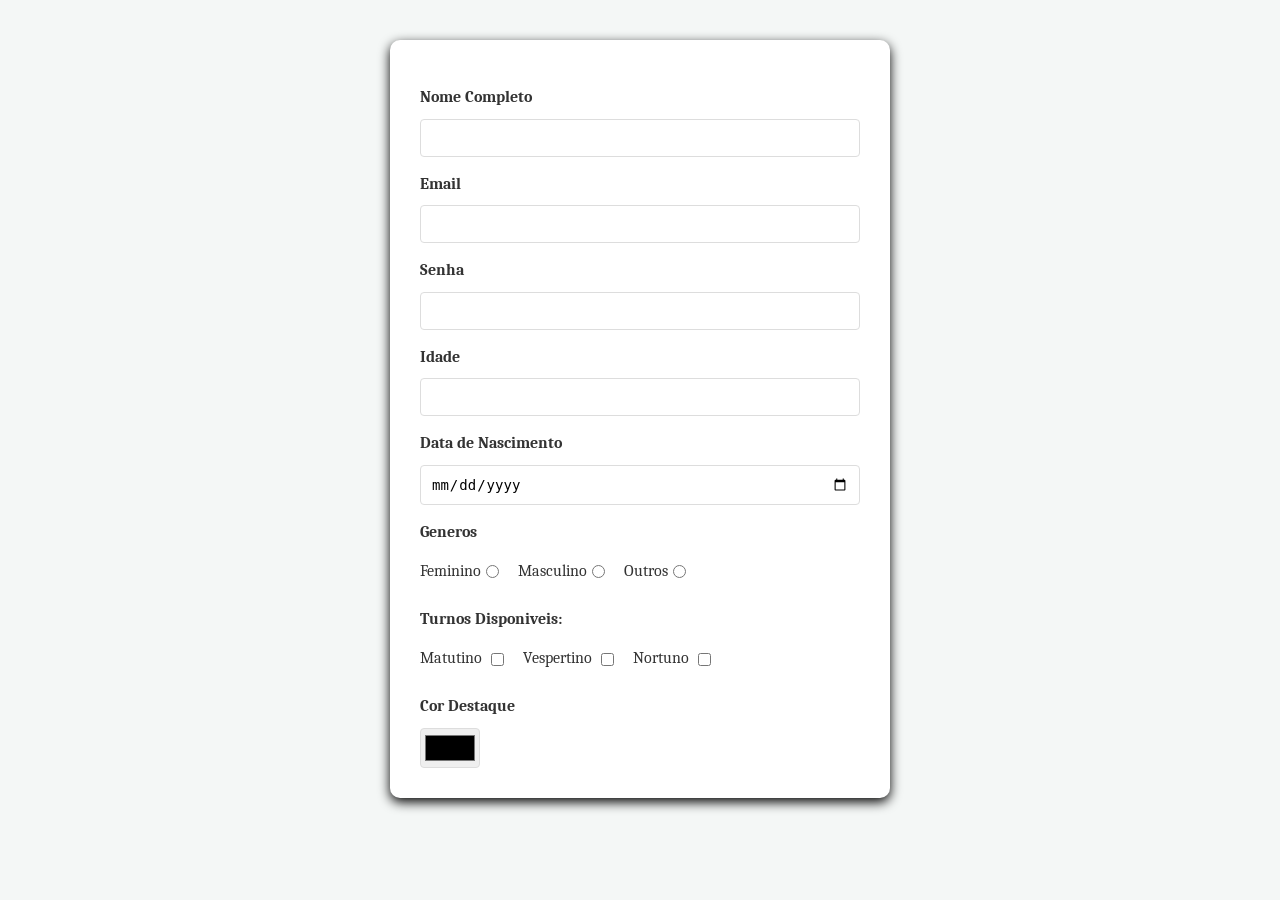
==== Atividade01.html @ 25363bc1 "atividade html e css concluida" ====
<!DOCTYPE html>
<html lang="en">
<head>
    <meta charset="UTF-8">
    <meta name="viewport" content="width=device-width, initial-scale=1.0">
    <title>Atividade01</title>
    <link rel="stylesheet" href="Atividade01.style.css">
</head>
<body>
<form>
    <label for="nomeCompleto">Nome Completo</label>
    <input id="nomeCompleto" type="text" />

    <label for="email">Email</label>
    <input id="email" type="email" />

    <label for="senha">Senha</label>
    <input id="senha" type="password" />

    <label for="idade">Idade</label>
    <input id="idade" type="number" />

    <label for="DataNascimento">Data de Nascimento</label>
    <input id="DataNascimento" type="date" />

    <label>Generos</label>
    <label>Feminino<input id="fem" name="genero" type="radio"></label>
    <label>Masculino<input id="masc" name="genero" type="radio"></label>
    <label>Outros<input id="outros" name="genero" type="radio"></label>

    <label>Turnos Disponiveis:</label>

    <label>Matutino
    <input  type="checkbox" />
    </label>

    <label>Vespertino
        <input  type="checkbox" />
    </label>

    <label>Nortuno
        <input type="checkbox" />
    </label>

    <label for="color">Cor Destaque</label>
    <input id="color" type="color" />
</form>
</body>
</html>
---- Atividade01.style.css ----
@import url('https://fonts.googleapis.com/css2?family=Caladea:ital,wght@0,400;0,700;1,400;1,700&display=swap');

:root {
    --primary-color: #4A90E2;
    --bg-color: #F4F7F6;
    --text-color: #333;
    --border-color: #DDD;
}

* {
    margin: 0;
    padding: 0;
    box-sizing: border-box;
}

body {
    font-family: "Caladea", "Segoe UI", "SansSerif";
    background-color: var(--bg-color);
    color: var(--text-color);
    line-height: 1.6;
    display: flex;
    justify-content: center;
    padding: 40px 20px;
}

label {
    display: block;
    font-weight: 600;
    margin-top: 15px;
    margin-bottom: 8px;
}

input[type="text"],
input[type="email"],
input[type="password"],
input[type="number"],
input[type="date"] {
    width: 100%;
    padding: 10px;
    border: 1px solid var(--border-color);
    border-radius: 4px;
    font-size: 14px;
    outline: none;
    transition: border-color .2s;
}

form {
    padding: 30px;
    background-color: white;
    border-radius: 10px;
    box-shadow: 0 4px 12px rgba(0, 0, 0, 1);
    width: 100%;
    max-width: 500px;
}

input[type="text"]:focus,
input[type="email"]:focus,
input[type="password"]:focus,
input[type="number"]:focus,
input[type="date"]:focus
{
    border-color: var(--primary-color);
}

form label:has(input[type="radio"]),
form label:has(input[type="checkbox"]) {
    display: inline-block;
    font-weight: normal;
    margin-right: 15px;
    margin-top: 5px;
    cursor: pointer;
}

input[type="radio"],
input[type="checkbox"] {
    margin-left: 5px;
    vertical-align: middle;
}

input[type="color"]{
    display:block;
    width: 60px;
    height: 40px;
    border: 1px solid var(--border-color);
    border-radius: 4px;
    cursor: pointer;
    padding: 2px;
}
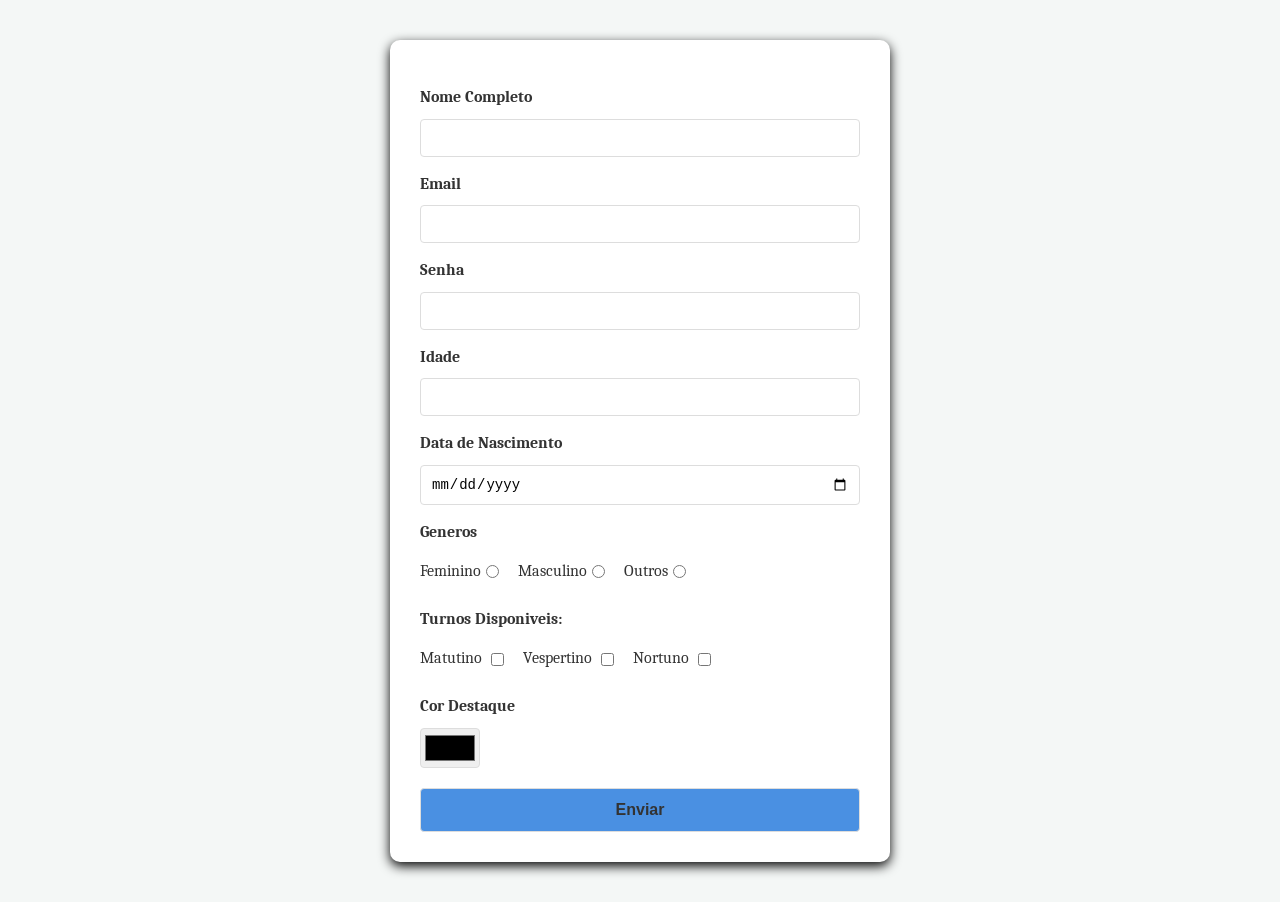
==== commit 365fad02: "cria coloração dinamica - cria o arquivo JS - Adiciona um Event Listener para quando o input color f" ====
--- a/Atividade01.html
+++ b/Atividade01.html
@@ -7,7 +7,7 @@
     <link rel="stylesheet" href="Atividade01.style.css">
 </head>
 <body>
-<form>
+<form id="formulario">
     <label for="nomeCompleto">Nome Completo</label>
     <input id="nomeCompleto" type="text" />
 
@@ -44,6 +44,9 @@
 
     <label for="color">Cor Destaque</label>
     <input id="color" type="color" />
+
+    <button>Enviar</button>
+    <script src="Atividade01.html.js"></script>
 </form>
 </body>
 </html>
--- a/Atividade01.style.css
+++ b/Atividade01.style.css
@@ -86,3 +86,25 @@
     cursor: pointer;
     padding: 2px;
 }
+
+button{
+    width: 100%;
+    padding: 12px;
+    margin-top: 20px;
+    background-color: var(--primary-color);
+    color: var(--text-color);
+    border: 1px solid var(--border-color);
+    border-radius: 4px;
+    font-size: 16px;
+    font-weight: bold;
+    cursor: pointer;
+    transition: background-color 0.3s;
+}
+
+button:hover{
+    filter: brightness(0.9);
+}
+
+button:active{
+   transform:scale(98%);
+}
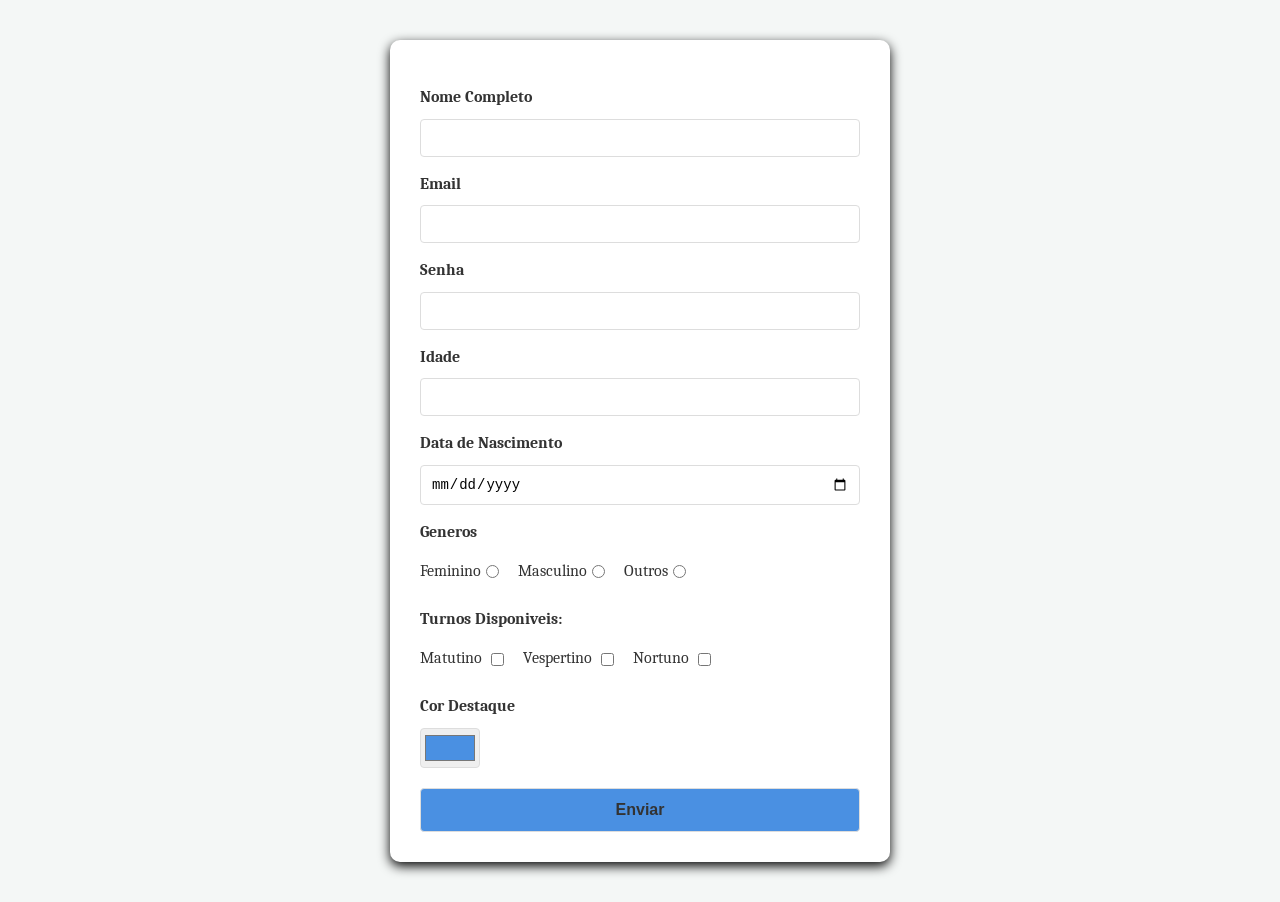
==== commit 85a95525: "configura a pasta principal" ====
--- a/Atividade01.html
+++ b/Atividade01.html
@@ -4,7 +4,7 @@
     <meta charset="UTF-8">
     <meta name="viewport" content="width=device-width, initial-scale=1.0">
     <title>Atividade01</title>
-    <link rel="stylesheet" href="Atividade01.style.css">
+    <link rel="stylesheet" href="Atividade01.html.css">
 </head>
 <body>
 <form id="formulario">
--- a/Atividade01.html.css
+++ b/Atividade01.html.css
@@ -0,0 +1,110 @@
+@import url('https://fonts.googleapis.com/css2?family=Caladea:ital,wght@0,400;0,700;1,400;1,700&display=swap');
+
+:root {
+    --primary-color: #4A90E2;
+    --bg-color: #F4F7F6;
+    --text-color: #333;
+    --border-color: #DDD;
+}
+
+* {
+    margin: 0;
+    padding: 0;
+    box-sizing: border-box;
+}
+
+body {
+    font-family: "Caladea", "Segoe UI", "SansSerif";
+    background-color: var(--bg-color);
+    color: var(--text-color);
+    line-height: 1.6;
+    display: flex;
+    justify-content: center;
+    padding: 40px 20px;
+}
+
+label {
+    display: block;
+    font-weight: 600;
+    margin-top: 15px;
+    margin-bottom: 8px;
+}
+
+input[type="text"],
+input[type="email"],
+input[type="password"],
+input[type="number"],
+input[type="date"] {
+    width: 100%;
+    padding: 10px;
+    border: 1px solid var(--border-color);
+    border-radius: 4px;
+    font-size: 14px;
+    outline: none;
+    transition: border-color .2s;
+}
+
+form {
+    padding: 30px;
+    background-color: white;
+    border-radius: 10px;
+    box-shadow: 0 4px 12px rgba(0, 0, 0, 1);
+    width: 100%;
+    max-width: 500px;
+}
+
+input[type="text"]:focus,
+input[type="email"]:focus,
+input[type="password"]:focus,
+input[type="number"]:focus,
+input[type="date"]:focus
+{
+    border-color: var(--primary-color);
+}
+
+form label:has(input[type="radio"]),
+form label:has(input[type="checkbox"]) {
+    display: inline-block;
+    font-weight: normal;
+    margin-right: 15px;
+    margin-top: 5px;
+    cursor: pointer;
+}
+
+input[type="radio"],
+input[type="checkbox"] {
+    margin-left: 5px;
+    vertical-align: middle;
+}
+
+input[type="color"]{
+    display:block;
+    width: 60px;
+    height: 40px;
+    border: 1px solid var(--border-color);
+    border-radius: 4px;
+    cursor: pointer;
+    padding: 2px;
+}
+
+button{
+    width: 100%;
+    padding: 12px;
+    margin-top: 20px;
+    background-color: var(--primary-color);
+    color: var(--text-color);
+    border: 1px solid var(--border-color);
+    border-radius: 4px;
+    font-size: 16px;
+    font-weight: bold;
+    cursor: pointer;
+    transition: background-color 0.3s;
+}
+
+button:hover{
+    filter: brightness(0.9);
+}
+
+button:active{
+   transform:scale(98%);
+}
